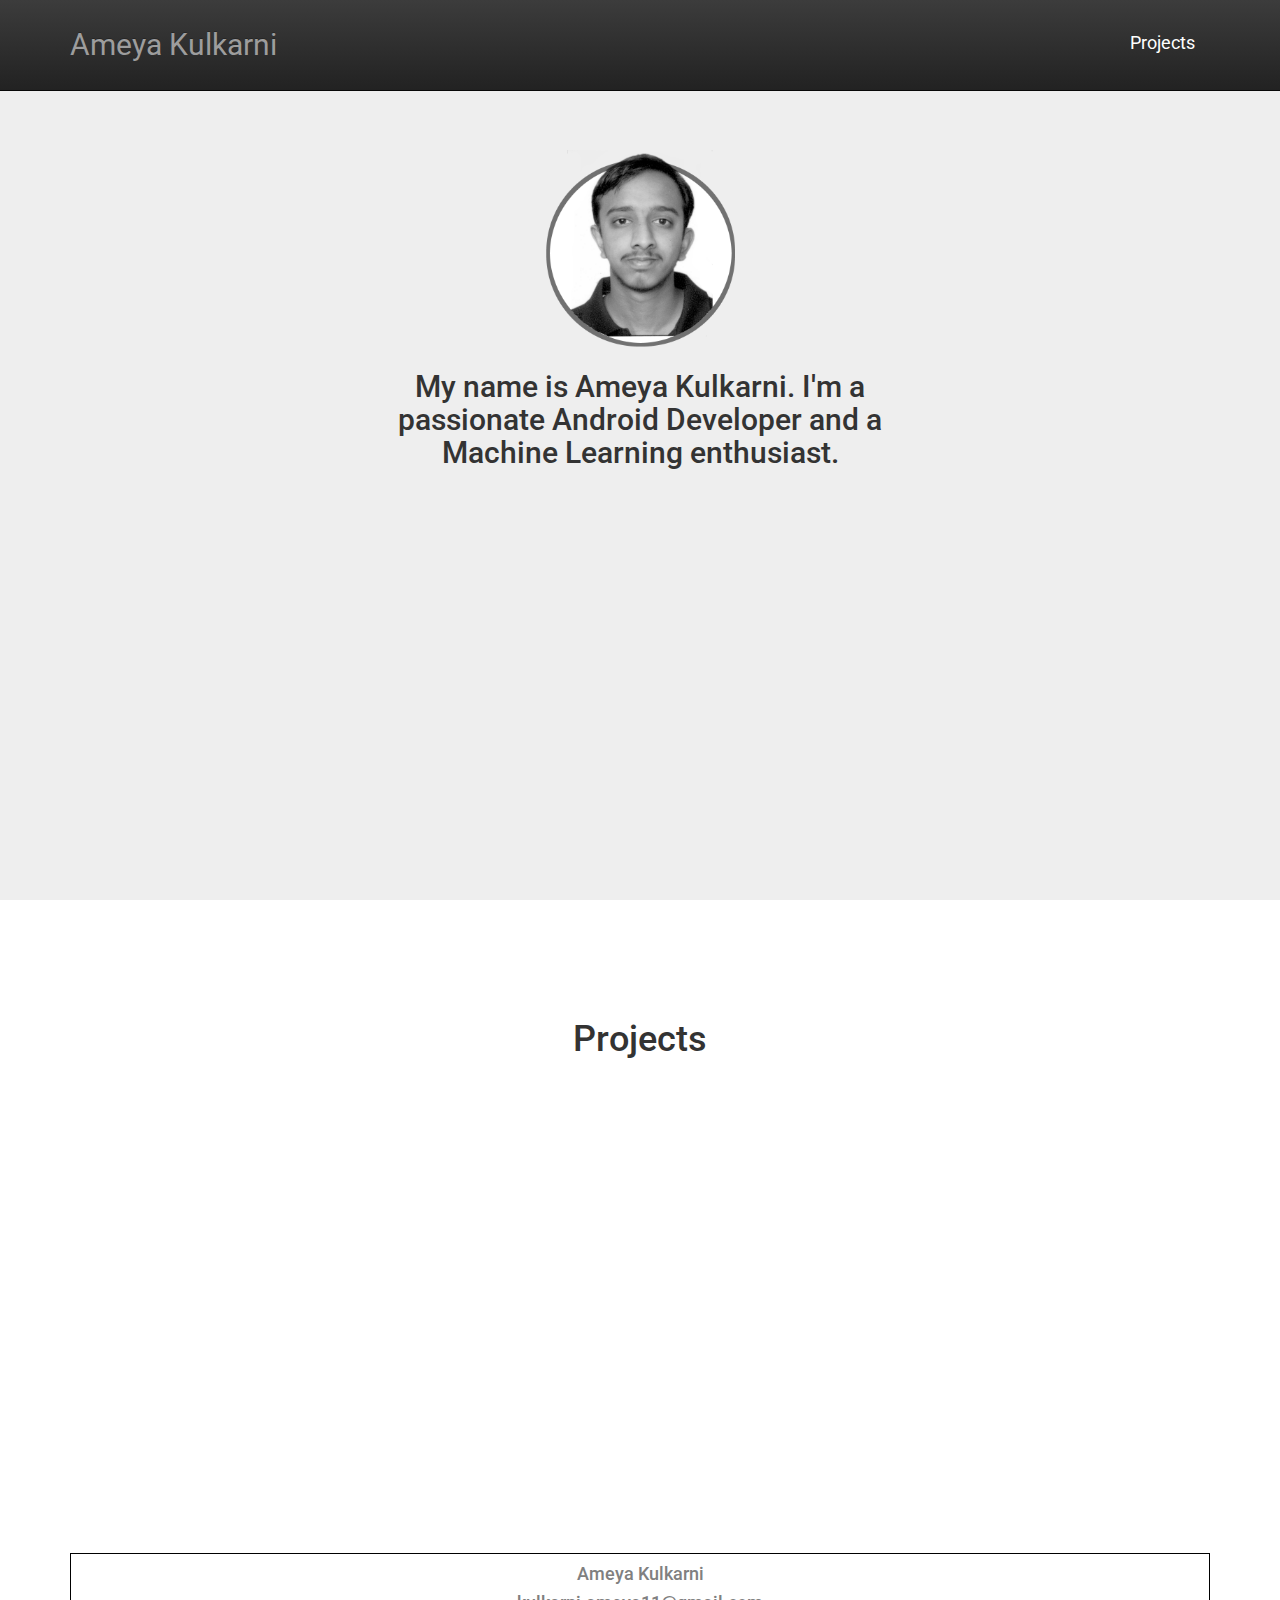
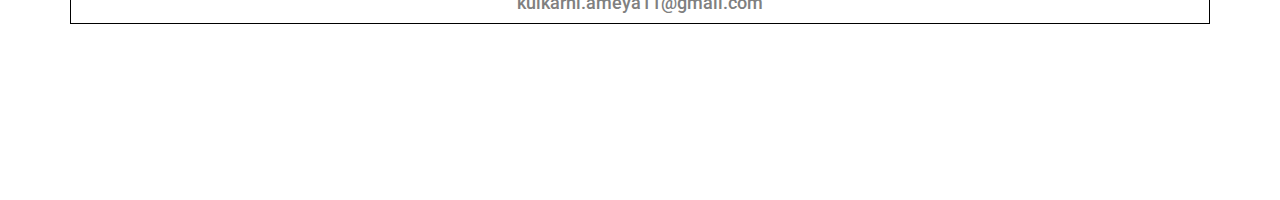
==== index.html @ f733e754 "Initial Commit1" ====
<!DOCTYPE html>
<html lang="en">
  <head>
    <meta charset="utf-8">
    <meta http-equiv="X-UA-Compatible" content="IE=edge">
    <meta name="viewport" content="width=device-width, initial-scale=1">
    <!-- The above 3 meta tags *must* come first in the head; any other head content must come *after* these tags -->
    <title>Ameya Kulkarni</title>

    <link href="css/bootstrap.min.css" rel="stylesheet">
    <link href="css/bootstrap-theme.css" rel="stylesheet" />
    <!-- Custom css file-->
    <link rel="stylesheet" type="text/css" href="index.css">

    <!--font-->
    <link href="https://fonts.googleapis.com/css?family=Roboto" rel="stylesheet">
    
    <!-- jQuery (necessary for Bootstrap's JavaScript plugins) -->
    <script src="https://ajax.googleapis.com/ajax/libs/jquery/1.12.4/jquery.min.js"></script>
    <script src="js/manimation.js"></script>
    
    
  </head>

  <body id="page-top" data-spy="scroll" data-target=".navbar-fixed-top">

    <!-- Navigation -->
    <nav class="navbar navbar-inverse navbar-fixed-top" role="navigation">
        <div class="container">
            <div class="navbar-header page-scroll">
                <button type="button" class="navbar-toggle" data-toggle="collapse" data-target=".navbar-ex1-collapse">
                    <span class="sr-only">Toggle navigation</span>
                    <span class="icon-bar"></span>
                    <span class="icon-bar"></span>
                    <span class="icon-bar"></span>
                </button>
                <a class="navbar-brand page-scroll" href="#page-top">Ameya Kulkarni</a>
            </div>

            <!-- Collect the nav links, forms, and other content for toggling -->
            <div class="collapse navbar-collapse navbar-ex1-collapse" style="float:right">
                <ul class="nav nav-pills white">
                    <!-- Hidden li included to remove active class from about link when scrolled up past about section -->
                    <li class="hidden">
                        <a class="page-scroll" href="#page-top"></a>
                    </li>
                    <li>
                        <a class="page-scroll" href="#about">Projects</a>
                    </li>
                    
                </ul>
            </div>
            <!-- /.navbar-collapse -->
        </div>
        <!-- /.container -->
    </nav>
    <!-- Intro Section -->
    <section id="intro" class="intro-section" >
        <div class="container" style="padding-bottom: 50px;">
            <div class="row">
                <div class="col-lg-6 col-lg-offset-3 col-sm-12 col-xs-12 col-md-6 col-md-offset-3">
                    <div>
                    </div>  
                    <div class="widget-wrap" >
                      <div class="textwidget"><div class="title">
                        <a title="About Me"><img src="me.png" alt="About Me" width="200" height="200">
                        </a>
                        <h2>My name is Ameya Kulkarni. I'm a passionate Android Developer and a Machine Learning enthusiast.</h2> 
                      </div>
                    </div> 
                </div>
            </div>
        </div>
    </div>
    </section>

    <!-- About Section -->
    <section id="about" class="about-section" >
        <div class="container" style="padding-bottom: 50px; clear: both;">
            <div class="row">
                <div class="col-lg-12">
                    <h1>Projects</h1>
                </div>
                <div id="mhoverleft" class="col-lg-6 col-sm-6 col-xs-12 col-md-6 mthumbnail animation-element slide-left">
                        <h2>Morayaa</h2>
                        <img src="images/morayaa_main.png" alt="Morayaa">
                        <div  id="mbox" style="position:absolute; top:0; width:100%; height:100%; background-color:rgba(255,126,14,0.7); visibility:hidden" onClick="location.href='morayaa.html'">
                            <h3 style="position:absolute;top: 30%; left: 25%; color:white;font-weight: bold;">
                             Morayaa
                            </h3>
                            <h4 style="position:absolute;top: 45%; left: 25%; color:white; font-weight: bold;font-style: italic; " align="left">
                             An effort to integrate culture and technology. <br>Android App to help people locate Ganesh Mandals alongwith essential information.
                            </h4>
                        </div>
                </div>
                <div id="mhoverright" class="col-lg-6 col-sm-6 col-xs-12 col-md-6 mthumbnail animation-element slide-right">
                    <h2>Varta</h2>
                    <img src="images/varta_main.png" alt="Varta">
                    <div id="mbox" style="position:absolute; top:0; width:100%; height:100%; background-color:rgba(28,173,228,0.7); visibility:hidden" onClick="location.href='varta.html'">
                        <h3 style="position:absolute;top: 30%; left: 25%; color:white;font-weight: bold;">
                             Varta
                            </h3>
                            <h4 style="position:absolute;top: 45%; left: 25%; color:white; font-weight: bold; font-style: italic;" align="left">
                             Stay updated with the latest news with Varta. <br>Android App to provide users with summarized news articles backed by a machine learning algorithm. 
                            </h4>
                    </div>
                </div>
                
            </div>
            <div class="row" style="padding-top:20px">
                <div class="col-lg-12">
                    <div style="border:1px solid black">
                    <h4 style="color:#808080;" > Ameya Kulkarni </h4>
                    <h4 style="color:#808080;" > kulkarni.ameya11@gmail.com </h4>
                    <div>
                </div>                
            </div>            
        </div>
    </section>

    


  
    <!-- Include all compiled plugins (below), or include individual files as needed -->
    <script src="js/bootstrap.min.js"></script>

    <!-- JavaScript for collapsing navbar -->
    <script src="js/jquery.easing.min.js"></script>
    <script src="js/scrolling-nav.js"></script>
    
  
    </body>
</html>
---- index.css ----
#container {
  background: rgba(255,255,255,1);
  width: 100%;
  padding-bottom: 50px;
  margin-left: auto;
  margin-right: auto;
  overflow: hidden;

}

body {
    width: 100%;
    height: 100%;
    font-family: 'Roboto', sans-serif;
}

html {
    width: 100%;
    height: 100%;
}

@media(min-width:767px) {
    .navbar {
        padding: 20px 0;
        -webkit-transition: background .5s ease-in-out,padding .5s ease-in-out;
        -moz-transition: background .5s ease-in-out,padding .5s ease-in-out;
        transition: background .5s ease-in-out,padding .5s ease-in-out;
    }

    .top-nav-collapse {
        padding: 10px;
    }
}

.intro-section {
    height: 100%;
    padding-top: 150px;
    text-align: center;
    background: #eee;

}

.about-section {
    height: 100%;
    padding-top: 100px;
    text-align: center;
    background: #fff;

}

.services-section {
    height: 100%;
    padding-top: 150px;
    text-align: center;
    background: #fff;
}

.contact-section {
    height: 20%;
    padding-top: 150px;
    text-align: center;
    background: #eee;
}

/* Color of Background in nav-pills */
.white .active a,
.white .active a:hover {
    background-color: white;
}

/* Color of navbar text*/
.nav-pills > li.active > a, .nav-pills > li.active > a:focus, .nav-pills > li.active > a:hover, .nav-pills > li > a:hover {
        color: black;
        background-color: white;
    }
.nav-pills > li > a {
    color: white;
    font-size: 18px !important;
  
}  

/* Custom nabar-brand */
.navbar-brand
{
  font-family: 'Roboto', sans-serif;
  font-size: 30px !important;
  margin: 0px;
}  


/* Media styles for mthumbnail image */

    /* normal */
.mthumbnail > img{
 
    height:300px;
    padding-bottom: 20px;
}

    /* sm */
@media (min-width: 768px){
    .mthumbnail > img{ 
    height:300px;
    }

}

    /* md */
@media (min-width: 992px){
    .mthumbnail > img{ 
    height:400px;
    }

}
    /* lg */
@media (min-width: 1200px){
    .mthumbnail > img{ 
    height:400px;
    }

}

/* Media styles for mbigthumbnail image */

    /* normal */
.mbigthumbnail > img{
 
    height:400px;
    padding-bottom: 20px;
}

    /* sm */
@media (min-width: 768px){
    .mbigthumbnail > img{ 
    height:400px;
    }
    .carousel-inner > .item > img {
    margin: 0 auto;
    height:400px;
    
}


}

    /* md */
@media (min-width: 992px){
    .mbigthumbnail > img{ 
    height:500px;
    }
    .carousel-inner > .item > img {
    margin: 0 auto;
    height:500px;
    
}


}
    /* lg */
@media (min-width: 1200px){
    .mbigthumbnail > img{ 
    height:500px;
    }
    .carousel-inner > .item > img {
    margin: 0 auto;
    height:500px;  
    }


} 

/*animation element*/

.animation-element {
  opacity: 0;
  position: relative;
}

/*animation element sliding left*/

.animation-element.slide-left {
  opacity: 0;
  -moz-transition: all 500ms linear;
  -webkit-transition: all 500ms linear;
  -o-transition: all 500ms linear;
  transition: all 500ms linear;
  -moz-transform: translate3d(-50px, 0px, 0px);
  -webkit-transform: translate3d(-50px, 0px, 0px);
  -o-transform: translate(-50px, 0px);
  -ms-transform: translate(-50px, 0px);
  transform: translate3d(-50px, 0px, 0px);
}

.animation-element.slide-left.in-view {
  opacity: 1;
  -moz-transform: translate3d(0px, 0px, 0px);
  -webkit-transform: translate3d(0px, 0px, 0px);
  -o-transform: translate(0px, 0px);
  -ms-transform: translate(0px, 0px);
  transform: translate3d(0px, 0px, 0px);
}
/*animation element sliding left*/

.animation-element.slide-right {
  opacity: 0;
  -moz-transition: all 500ms linear;
  -webkit-transition: all 500ms linear;
  -o-transition: all 500ms linear;
  transition: all 500ms linear;
  -moz-transform: translate3d(50px, 0px, 0px);
  -webkit-transform: translate3d(50px, 0px, 0px);
  -o-transform: translate(50px, 0px);
  -ms-transform: translate(50px, 0px);
  transform: translate3d(50px, 0px, 0px);
}

.animation-element.slide-right.in-view {
  opacity: 1;
  -moz-transform: translate3d(0px, 0px, 0px);
  -webkit-transform: translate3d(0px, 0px, 0px);
  -o-transform: translate(0px, 0px);
  -ms-transform: translate(0px, 0px);
  transform: translate3d(0px, 0px, 0px);
}

/* for carousal */
.carousel-inner > .item > img {
    margin: 0 auto;
    height:500px;
    
}


.carousel-control.left, .carousel-control.right {
   background-image:none !important;
   filter:none !important;
   color:white;

}
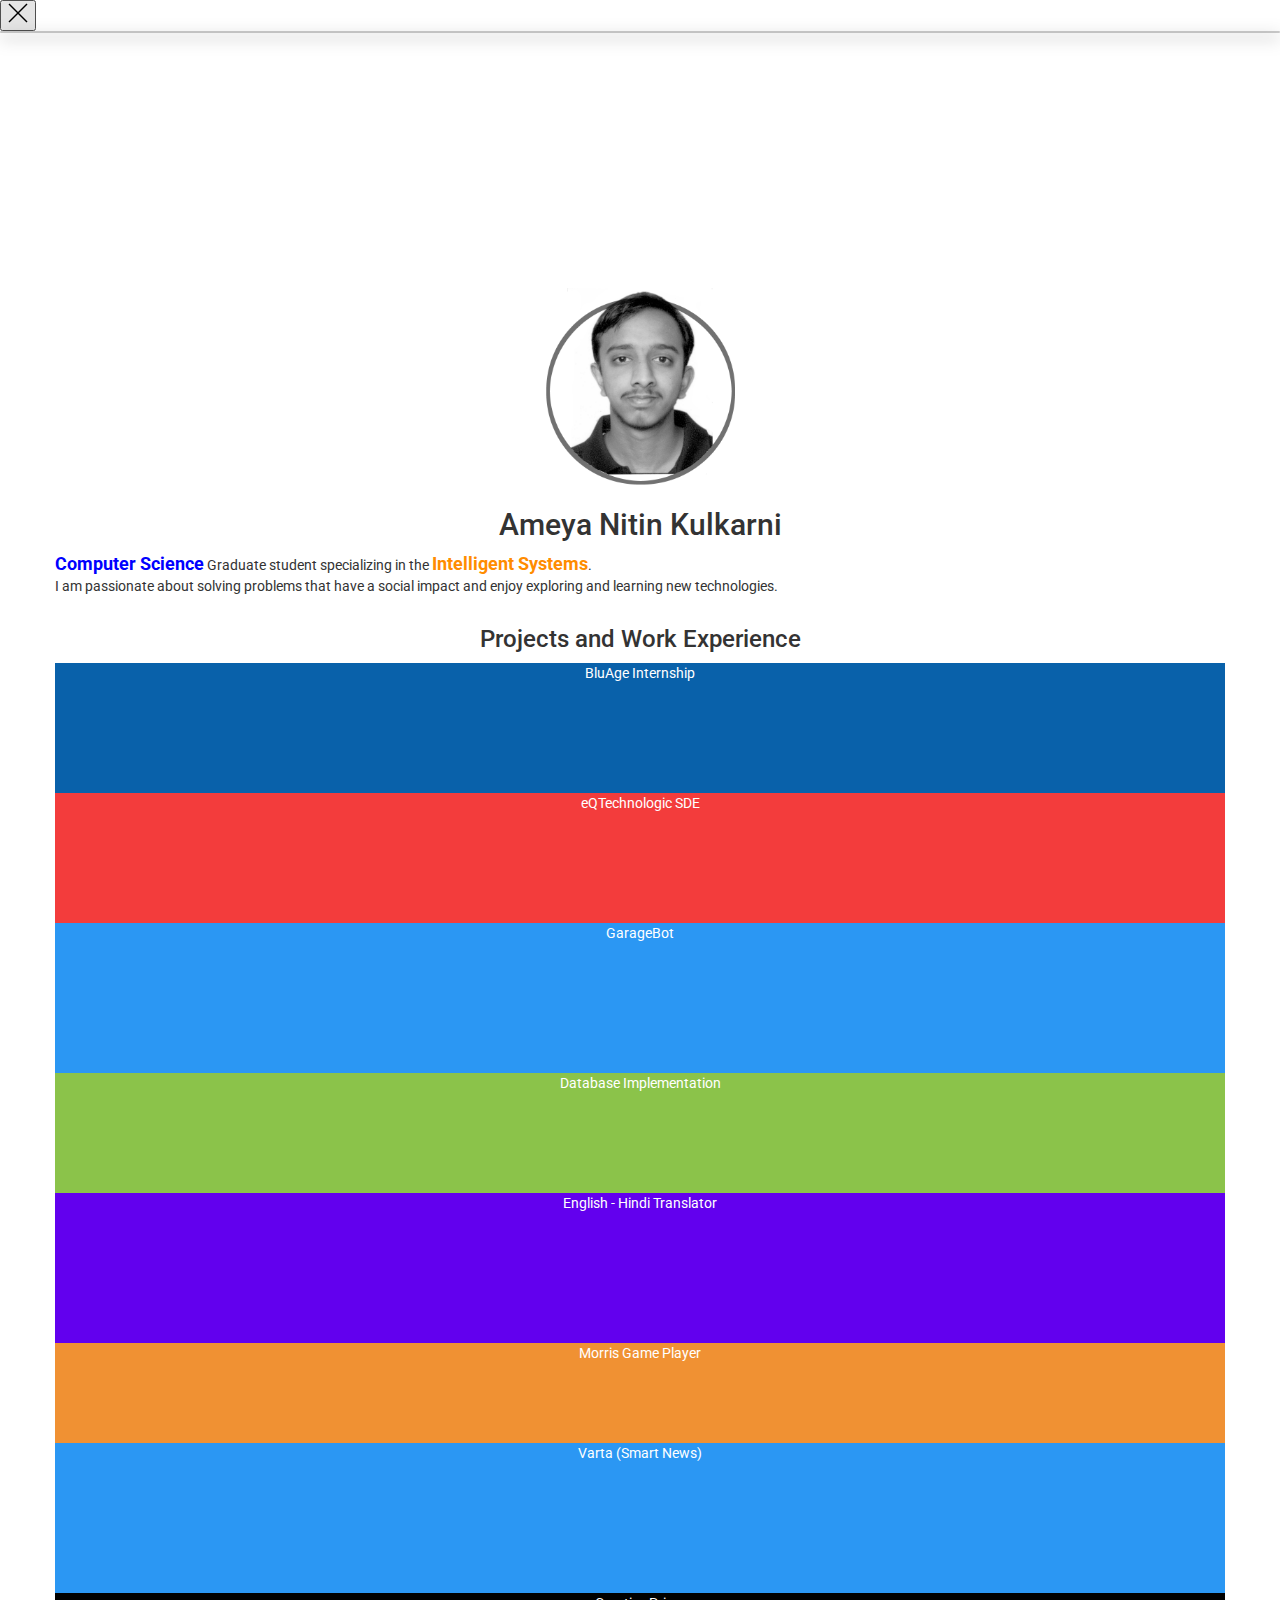
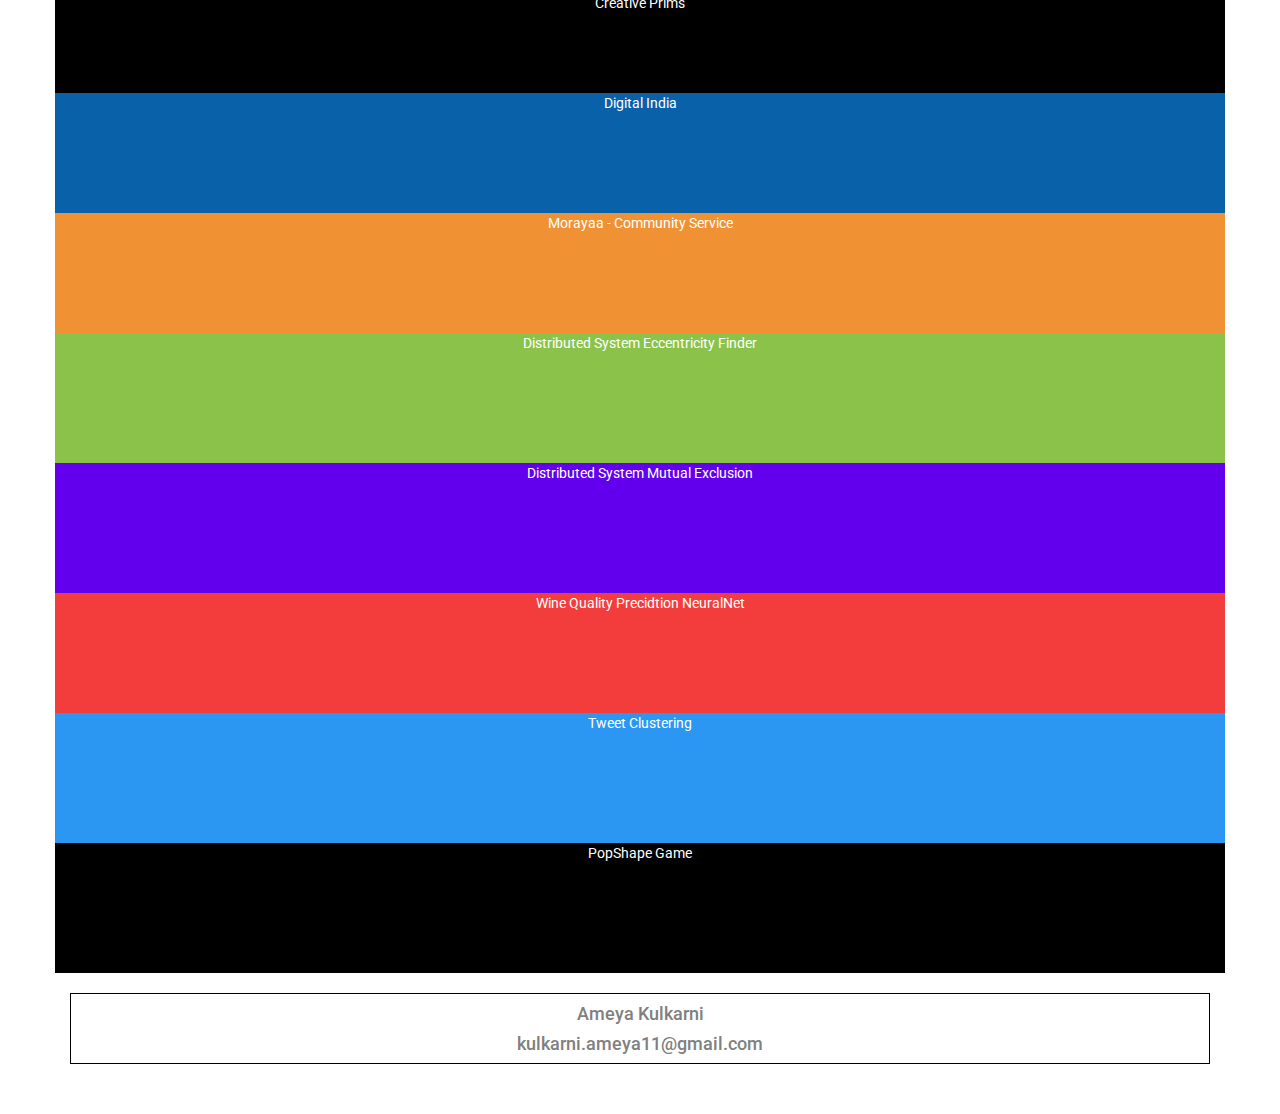
==== commit 8588aed4: "updated layout" ====
--- a/index.html
+++ b/index.html
@@ -1,6 +1,7 @@
 <!DOCTYPE html>
 <html lang="en">
-  <head>
+
+<head>
     <meta charset="utf-8">
     <meta http-equiv="X-UA-Compatible" content="IE=edge">
     <meta name="viewport" content="width=device-width, initial-scale=1">
@@ -11,21 +12,64 @@
     <link href="css/bootstrap-theme.css" rel="stylesheet" />
     <!-- Custom css file-->
     <link rel="stylesheet" type="text/css" href="index.css">
+    <link rel="stylesheet" href="https://use.fontawesome.com/releases/v5.2.0/css/all.css" integrity="sha384-hWVjflwFxL6sNzntih27bfxkr27PmbbK/iSvJ+a4+0owXq79v+lsFkW54bOGbiDQ"
+        crossorigin="anonymous">
 
     <!--font-->
     <link href="https://fonts.googleapis.com/css?family=Roboto" rel="stylesheet">
-    
-    <!-- jQuery (necessary for Bootstrap's JavaScript plugins) -->
-    <script src="https://ajax.googleapis.com/ajax/libs/jquery/1.12.4/jquery.min.js"></script>
-    <script src="js/manimation.js"></script>
-    
-    
-  </head>
-
-  <body id="page-top" data-spy="scroll" data-target=".navbar-fixed-top">
-
+
+    <!-- UIkit CSS -->
+    <link rel="stylesheet" href="https://cdn.jsdelivr.net/npm/uikit@3.6.18/dist/css/uikit.min.css" />
+
+    <!-- UIkit JS -->
+    <script src="https://cdn.jsdelivr.net/npm/uikit@3.6.18/dist/js/uikit.min.js"></script>
+    <script src="https://cdn.jsdelivr.net/npm/uikit@3.6.18/dist/js/uikit-icons.min.js"></script>
+
+    <link rel="stylesheet" href="css/main.css">
+
+</head>
+
+<body id="page-top" data-spy="scroll" data-target=".navbar-fixed-top">
+    <div id="modal-full" class="uk-modal-full uk-modal" uk-modal="">
+        <div class="uk-modal-dialog">
+            <button class="uk-modal-close-full uk-close-large uk-icon uk-close" type="button" uk-close=""><svg width="20"
+                    height="20" viewBox="0 0 20 20" xmlns="http://www.w3.org/2000/svg" data-svg="close-large">
+                    <line fill="none" stroke="#000" stroke-width="1.4" x1="1" y1="1" x2="19" y2="19"></line>
+                    <line fill="none" stroke="#000" stroke-width="1.4" x1="19" y1="1" x2="1" y2="19"></line>
+                </svg></button>
+            <div class="uk-grid-collapse uk-child-width-1-2@s uk-flex-middle uk-grid uk-grid-stack" uk-grid="">
+                <div class="uk-background-cover modal-color" uk-height-viewport="">
+                    <div class="uk-padding-large modal-content">
+
+                    </div>
+                </div>
+                <div class="uk-padding-large">
+                    <span>
+                        <img uk-img="" alt="image-logo" width="100px" class="modal-logo" src="#" uk-scrollspy="cls: uk-animation-slide-bottom-small; repeat: true; delay: 100"
+                            style="visibility: hidden;">
+                    </span>
+                    <h1 class="modal-head" uk-scrollspy="cls: uk-animation-slide-bottom-small; repeat: true; delay: 200"
+                        style="visibility: hidden;"></h1>
+                    <h5 uk-scrollspy="cls: uk-animation-slide-bottom-small; repeat: true; delay: 300" style="visibility: hidden;">
+                        <span class="uk-icon uk-icon-image" style="background-image: url(img/date.jpg);"></span>
+                        <span class="modal-duration"></span>
+                    </h5>
+                    <h5 class="modal-link-parent" uk-scrollspy="cls: uk-animation-slide-bottom-small; repeat: true; delay: 350"
+                        style="visibility: hidden;">
+                        <span class="uk-margin-small-right uk-icon" uk-icon="link"><svg width="20" height="20" viewBox="0 0 20 20"
+                                xmlns="http://www.w3.org/2000/svg" data-svg="link">
+                                <path fill="none" stroke="#000" stroke-width="1.1" d="M10.625,12.375 L7.525,15.475 C6.825,16.175 5.925,16.175 5.225,15.475 L4.525,14.775 C3.825,14.074 3.825,13.175 4.525,12.475 L7.625,9.375"></path>
+                                <path fill="none" stroke="#000" stroke-width="1.1" d="M9.325,7.375 L12.425,4.275 C13.125,3.575 14.025,3.575 14.724,4.275 L15.425,4.975 C16.125,5.675 16.125,6.575 15.425,7.275 L12.325,10.375"></path>
+                                <path fill="none" stroke="#000" stroke-width="1.1" d="M7.925,11.875 L11.925,7.975"></path>
+                            </svg></span>
+                        <a href="#" class="modal-link"></a>
+                    </h5>
+                </div>
+            </div>
+        </div>
+    </div>
     <!-- Navigation -->
-    <nav class="navbar navbar-inverse navbar-fixed-top" role="navigation">
+    <!-- <nav class="navbar navbar-inverse navbar-fixed-top bg-primary" role="navigation">
         <div class="container">
             <div class="navbar-header page-scroll">
                 <button type="button" class="navbar-toggle" data-toggle="collapse" data-target=".navbar-ex1-collapse">
@@ -34,102 +78,197 @@
                     <span class="icon-bar"></span>
                     <span class="icon-bar"></span>
                 </button>
-                <a class="navbar-brand page-scroll" href="#page-top">Ameya Kulkarni</a>
-            </div>
-
-            <!-- Collect the nav links, forms, and other content for toggling -->
+                
+            </div>
+
             <div class="collapse navbar-collapse navbar-ex1-collapse" style="float:right">
                 <ul class="nav nav-pills white">
-                    <!-- Hidden li included to remove active class from about link when scrolled up past about section -->
                     <li class="hidden">
                         <a class="page-scroll" href="#page-top"></a>
                     </li>
                     <li>
-                        <a class="page-scroll" href="#about">Projects</a>
+                        <a class="page-scroll" href="#proj">Projects</a>
                     </li>
-                    
+
                 </ul>
             </div>
-            <!-- /.navbar-collapse -->
+            
         </div>
-        <!-- /.container -->
-    </nav>
+        
+    </nav> -->
     <!-- Intro Section -->
-    <section id="intro" class="intro-section" >
-        <div class="container" style="padding-bottom: 50px;">
-            <div class="row">
-                <div class="col-lg-6 col-lg-offset-3 col-sm-12 col-xs-12 col-md-6 col-md-offset-3">
-                    <div>
-                    </div>  
-                    <div class="widget-wrap" >
-                      <div class="textwidget"><div class="title">
-                        <a title="About Me"><img src="me.png" alt="About Me" width="200" height="200">
-                        </a>
-                        <h2>My name is Ameya Kulkarni. I'm a passionate Android Developer and a Machine Learning enthusiast.</h2> 
-                      </div>
-                    </div> 
-                </div>
-            </div>
-        </div>
-    </div>
+    <section id="proj" class="about-section">
+        <div class="container" style="padding-bottom: 50px; margin-bottom: 50px;">
+            <div class="row">
+                <div class="uk-card uk-card-hover uk-grid-collapse uk-child-width-1-2 uk-margin" uk-grid style="margin-top: 50px;">
+                    <div class="uk-card-media-left uk-cover-container">
+                        <img src="me.png" width="200" height="200" alt="" uk-img style="margin-top: 30px;">
+                        <!-- <canvas width="600" height="400"></canvas> -->
+                    </div>
+                    <div class="uk-card-body">
+                        <h2 class="uk-card-title">Ameya Nitin Kulkarni</h2>
+                        <p style="text-align: left;"><b style="color: blue; font-size: large;">Computer Science</b>
+                            Graduate student specializing in the <b style="color: darkorange; font-size: large;">Intelligent
+                                Systems</b>. <br>I am passionate about solving problems that have a social impact
+                            and enjoy exploring and learning new technologies.</p>
+                        <div style="width: 100%; text-align: left;">
+                            <a href="https://github.com/ameyak11" class="uk-icon-link uk-margin-small-right" uk-icon="icon: github; ratio:1.5"></a>
+                            <a href="https://www.linkedin.com/in/ameya-kulkarni-5b12bb131/" class="uk-icon-link uk-margin-small-right"
+                                uk-icon="icon: linkedin; ratio:1.5"></a>
+
+                        </div>
+                    </div>
+                </div>
+            </div>
+            <div class="row">
+                <h3 class="uk-heading-divider">Projects and Work Experience</h3>
+            </div>
+            <div class="row">
+                <div class="uk-child-width-1-2@s uk-child-width-1-3@m" uk-grid="masonry: true">
+                    <div>
+                        <div class="uk-card darkblue uk-card-hover uk-card-default uk-flex uk-flex-center uk-flex-middle item"
+                            style="height: 130px" data-id="0" data-color="blue">BluAge Internship
+                        </div>
+                    </div>
+                    <div>
+                        <div class="uk-card red uk-card-hover uk-card-default uk-flex uk-flex-center uk-flex-middle"
+                            style="height: 130px">eQTechnologic SDE
+                        </div>
+                    </div>
+                    <div>
+                        <div class="uk-card blue uk-card-hover uk-card-default uk-flex uk-flex-center uk-flex-middle"
+                            style="height: 150px">GarageBot</div>
+                    </div>
+                    <div>
+                        <div class="uk-card green uk-card-hover uk-card-default uk-flex uk-flex-center uk-flex-middle"
+                            style="height: 120px">Database Implementation</div>
+                    </div>
+                    <div>
+                        <div class="uk-card purple uk-card-hover uk-card-default uk-flex uk-flex-center uk-flex-middle"
+                            style="height: 150px">English - Hindi Translator</div>
+                    </div>
+                    <div>
+                        <div class="uk-card orange uk-card-hover uk-card-default uk-flex uk-flex-center uk-flex-middle"
+                            style="height: 100px">Morris Game Player
+                        </div>
+                    </div>
+                    <div>
+                        <div class="uk-card blue uk-card-hover uk-card-default uk-flex uk-flex-center uk-flex-middle"
+                            style="height: 150px">Varta (Smart News)</div>
+                    </div>
+                    <div>
+                        <div class="uk-card blackglass uk-card-hover uk-card-default uk-flex uk-flex-center uk-flex-middle"
+                            style="height: 100px">Creative Prims
+                        </div>
+                    </div>
+                    <div>
+                        <div class="uk-card darkblue uk-card-hover uk-card-default uk-flex uk-flex-center uk-flex-middle"
+                            style="height: 120px">Digital India</div>
+                    </div>
+                    <div>
+                        <div class="uk-card orange uk-card-hover item uk-card-default uk-flex uk-flex-center uk-flex-middle"
+                            style="height: 120px">Morayaa - Community Service</div>
+                    </div>
+                    <div>
+                        <div class="uk-card green uk-card-hover uk-card-default uk-flex uk-flex-center uk-flex-middle"
+                            style="height: 130px">Distributed System Eccentricity Finder</div>
+                    </div>
+                    <div>
+                        <div class="uk-card purple uk-card-hover uk-card-default uk-flex uk-flex-center uk-flex-middle"
+                            style="height: 130px">Distributed System Mutual Exclusion</div>
+                    </div>
+                    <div>
+                        <div class="uk-card red uk-card-hover uk-card-default uk-flex uk-flex-center uk-flex-middle"
+                            style="height: 120px">Wine Quality Precidtion NeuralNet</div>
+                    </div>
+                    <div>
+                        <div class="uk-card blue uk-card-hover uk-card-default uk-flex uk-flex-center uk-flex-middle"
+                            style="height: 130px">Tweet Clustering</div>
+                    </div>
+                    <div>
+                        <div class="uk-card blackglass uk-card-hover uk-card-default uk-flex uk-flex-center uk-flex-middle"
+                            style="height: 130px">PopShape Game
+                        </div>
+                    </div>
+
+                </div>
+            </div>
+            <div class="row" style="padding-top:20px">
+                <div class="col-lg-12">
+                    <div style="border:1px solid black">
+                        <h4 style="color:#808080;margin-top: 10px;"> Ameya Kulkarni </h4>
+                        <h4 style="color:#808080; margin-top: 0px;"> kulkarni.ameya11@gmail.com </h4>
+                    </div>
+                </div>
+            </div>
     </section>
 
     <!-- About Section -->
-    <section id="about" class="about-section" >
+    <!-- <section id="about" class="about-section">
         <div class="container" style="padding-bottom: 50px; clear: both;">
             <div class="row">
                 <div class="col-lg-12">
                     <h1>Projects</h1>
                 </div>
                 <div id="mhoverleft" class="col-lg-6 col-sm-6 col-xs-12 col-md-6 mthumbnail animation-element slide-left">
-                        <h2>Morayaa</h2>
-                        <img src="images/morayaa_main.png" alt="Morayaa">
-                        <div  id="mbox" style="position:absolute; top:0; width:100%; height:100%; background-color:rgba(255,126,14,0.7); visibility:hidden" onClick="location.href='morayaa.html'">
-                            <h3 style="position:absolute;top: 30%; left: 25%; color:white;font-weight: bold;">
-                             Morayaa
-                            </h3>
-                            <h4 style="position:absolute;top: 45%; left: 25%; color:white; font-weight: bold;font-style: italic; " align="left">
-                             An effort to integrate culture and technology. <br>Android App to help people locate Ganesh Mandals alongwith essential information.
-                            </h4>
-                        </div>
+                    <h2>Morayaa</h2>
+                    <img src="images/morayaa_main.png" alt="Morayaa">
+                    <div id="mbox" style="position:absolute; top:0; width:100%; height:100%; background-color:rgba(255,126,14,0.7); visibility:hidden"
+                        onClick="location.href='morayaa.html'">
+                        <h3 style="position:absolute;top: 30%; left: 25%; color:white;font-weight: bold;">
+                            Morayaa
+                        </h3>
+                        <h4 style="position:absolute;top: 45%; left: 25%; color:white; font-weight: bold;font-style: italic; "
+                            align="left">
+                            An effort to integrate culture and technology. <br>Android App to help people locate Ganesh
+                            Mandals alongwith essential information.
+                        </h4>
+                    </div>
                 </div>
                 <div id="mhoverright" class="col-lg-6 col-sm-6 col-xs-12 col-md-6 mthumbnail animation-element slide-right">
                     <h2>Varta</h2>
                     <img src="images/varta_main.png" alt="Varta">
-                    <div id="mbox" style="position:absolute; top:0; width:100%; height:100%; background-color:rgba(28,173,228,0.7); visibility:hidden" onClick="location.href='varta.html'">
+                    <div id="mbox" style="position:absolute; top:0; width:100%; height:100%; background-color:rgba(28,173,228,0.7); visibility:hidden"
+                        onClick="location.href='varta.html'">
                         <h3 style="position:absolute;top: 30%; left: 25%; color:white;font-weight: bold;">
-                             Varta
-                            </h3>
-                            <h4 style="position:absolute;top: 45%; left: 25%; color:white; font-weight: bold; font-style: italic;" align="left">
-                             Stay updated with the latest news with Varta. <br>Android App to provide users with summarized news articles backed by a machine learning algorithm. 
-                            </h4>
-                    </div>
-                </div>
-                
-            </div>
-            <div class="row" style="padding-top:20px">
+                            Varta
+                        </h3>
+                        <h4 style="position:absolute;top: 45%; left: 25%; color:white; font-weight: bold; font-style: italic;"
+                            align="left">
+                            Stay updated with the latest news with Varta. <br>Android App to provide users with
+                            summarized news articles backed by a machine learning algorithm.
+                        </h4>
+                    </div>
+                </div>
+
+            </div> -->
+    <!-- <div class="row" style="padding-top:20px">
                 <div class="col-lg-12">
                     <div style="border:1px solid black">
-                    <h4 style="color:#808080;" > Ameya Kulkarni </h4>
-                    <h4 style="color:#808080;" > kulkarni.ameya11@gmail.com </h4>
-                    <div>
-                </div>                
-            </div>            
-        </div>
-    </section>
-
-    
-
-
-  
+                        <h4 style="color:#808080;"> Ameya Kulkarni </h4>
+                        <h4 style="color:#808080;"> kulkarni.ameya11@gmail.com </h4>
+                        <div>
+                        </div>
+                    </div>
+                </div> -->
+    <!-- </section> -->
+
+
+
+
+
+
+    <!-- jQuery (necessary for Bootstrap's JavaScript plugins) -->
+    <script src="https://ajax.googleapis.com/ajax/libs/jquery/1.12.4/jquery.min.js"></script>
+    <script src="js/manimation.js"></script>
     <!-- Include all compiled plugins (below), or include individual files as needed -->
     <script src="js/bootstrap.min.js"></script>
 
     <!-- JavaScript for collapsing navbar -->
     <script src="js/jquery.easing.min.js"></script>
     <script src="js/scrolling-nav.js"></script>
-    
-  
-    </body>
-</html>
-
+
+
+</body>
+
+</html>--- a/css/main.css
+++ b/css/main.css
@@ -0,0 +1,58 @@
+.blue {
+  background: #2b97f3;
+  color: white;
+}
+.blue:hover {
+  background: #2b97f3 !important;
+}
+
+.orange {
+  background: #f09133;
+  color: white;
+}
+
+.orange:hover {
+  background: #f09133 !important;
+}
+.darkblue {
+  background: #0961aa;
+  color: white;
+}
+.darkblue:hover {
+  background: #0961aa !important;
+}
+
+.red {
+  background: rgb(243, 60, 60);
+  color: white;
+}
+
+.red:hover {
+  background: rgb(243, 60, 60) !important;
+}
+
+.green {
+  background: #8bc34a;
+  color: white;
+}
+.green:hover {
+  background: #8bc34a !important;
+}
+
+.blackglass {
+  background: #000000;
+  color: white;
+}
+
+.blackglass:hover {
+  background: #000000 !important;
+}
+
+.purple {
+  background: #6200ee;
+  color: white;
+}
+
+.purple:hover {
+  background: #6200ee !important;
+}
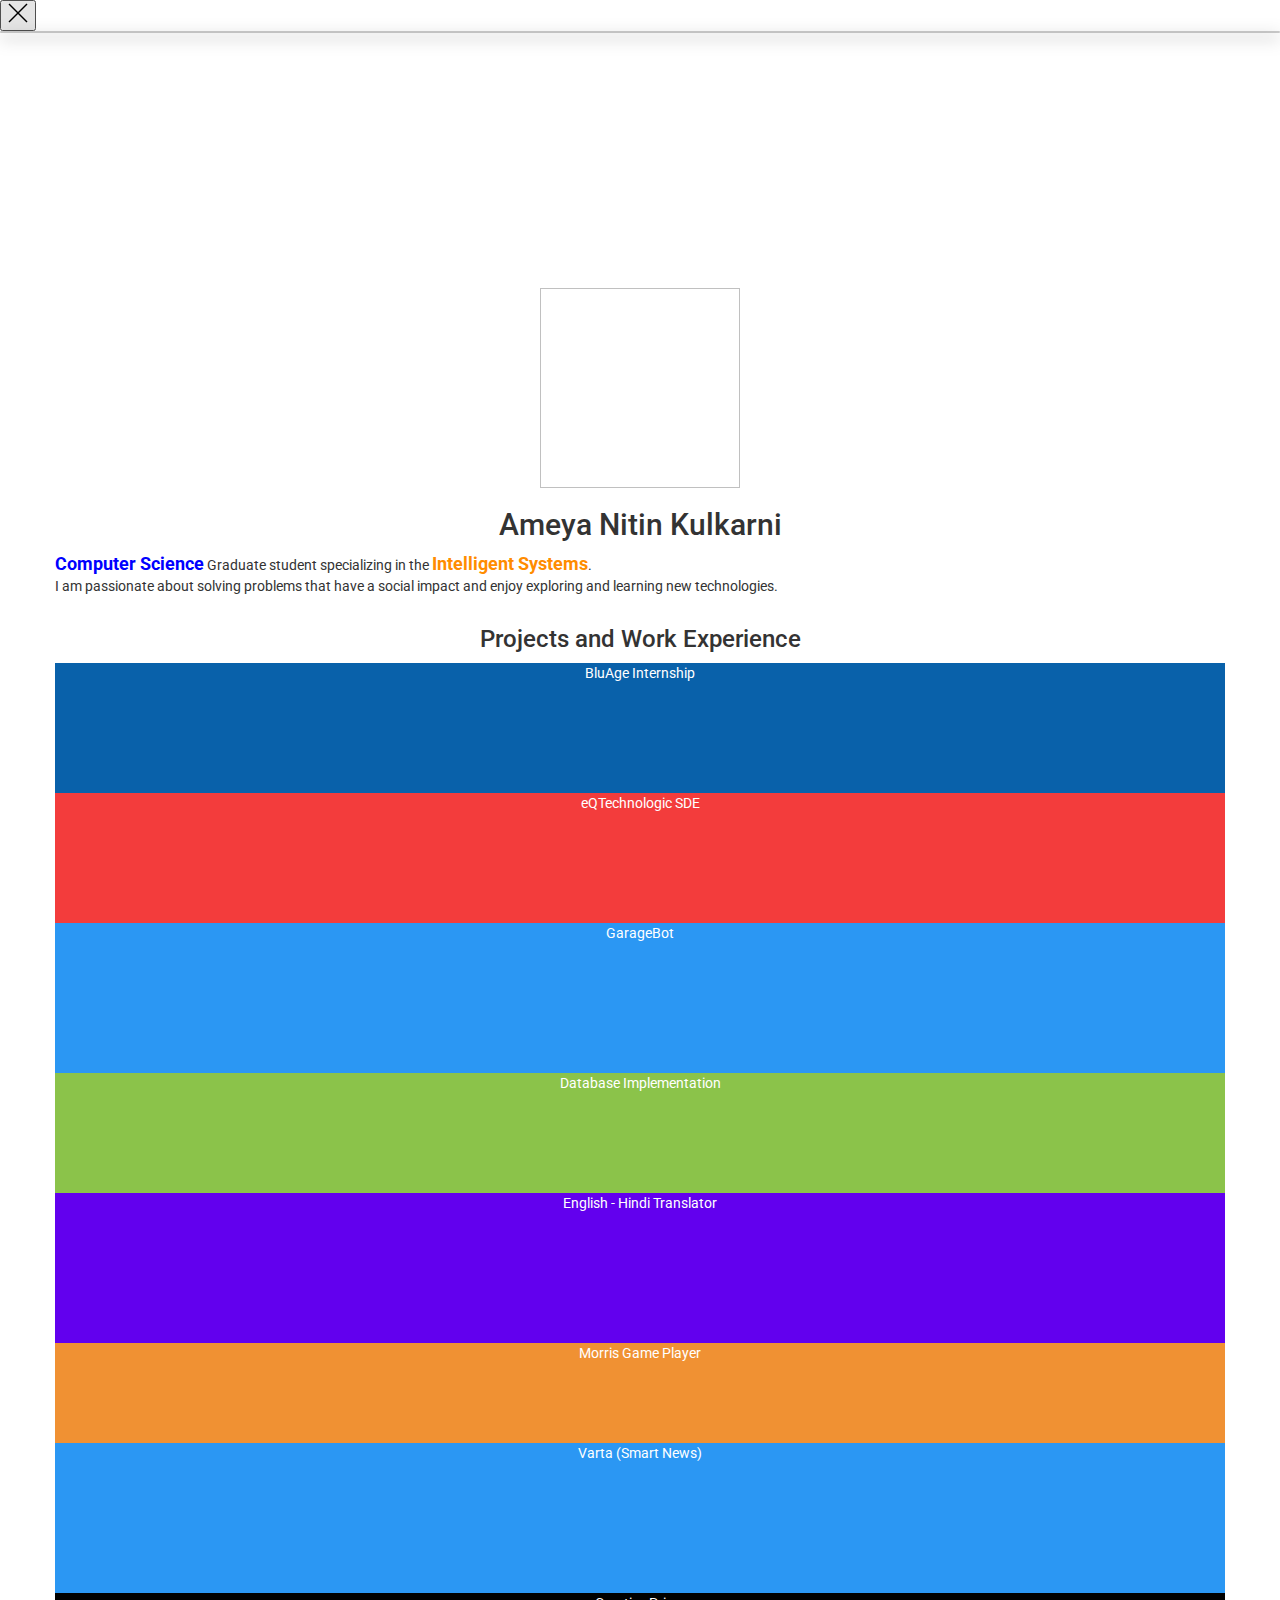
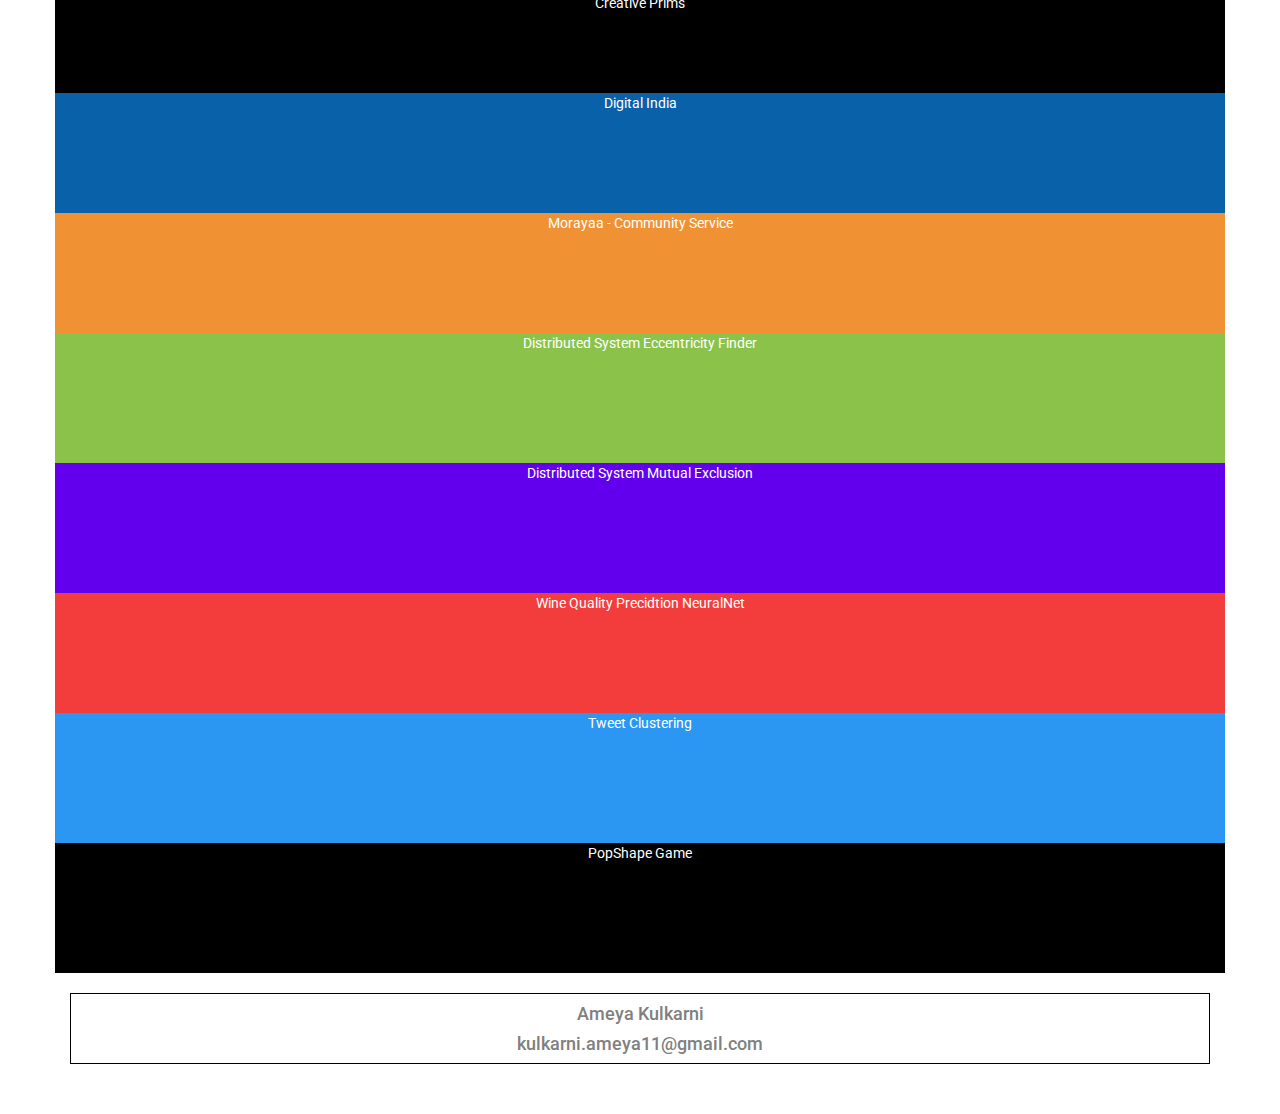
==== commit a65bbbdf: "made image visible" ====
--- a/index.html
+++ b/index.html
@@ -102,7 +102,7 @@
             <div class="row">
                 <div class="uk-card uk-card-hover uk-grid-collapse uk-child-width-1-2 uk-margin" uk-grid style="margin-top: 50px;">
                     <div class="uk-card-media-left uk-cover-container">
-                        <img src="me.png" width="200" height="200" alt="" uk-img style="margin-top: 30px;">
+                        <img data-src="images/me.png" width="200" height="200" alt="" uk-img style="margin-top: 30px;">
                         <!-- <canvas width="600" height="400"></canvas> -->
                     </div>
                     <div class="uk-card-body">
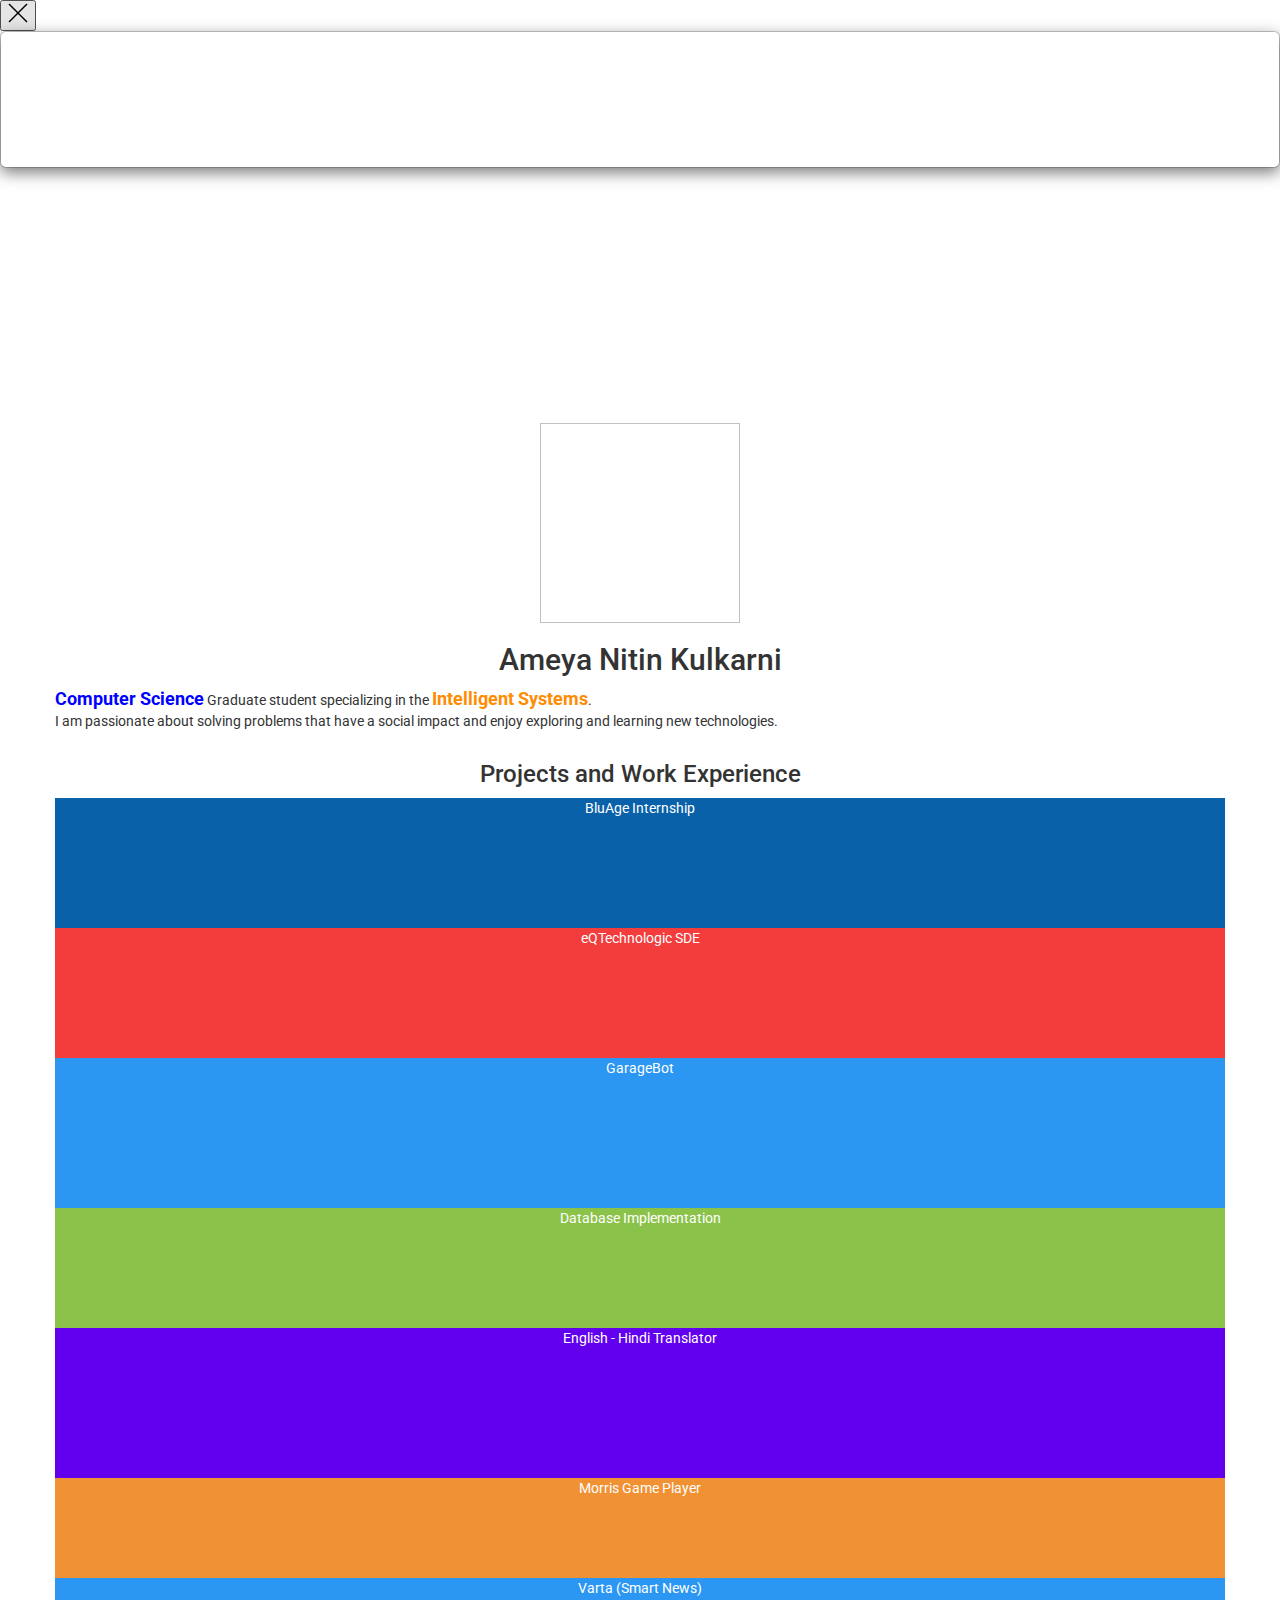
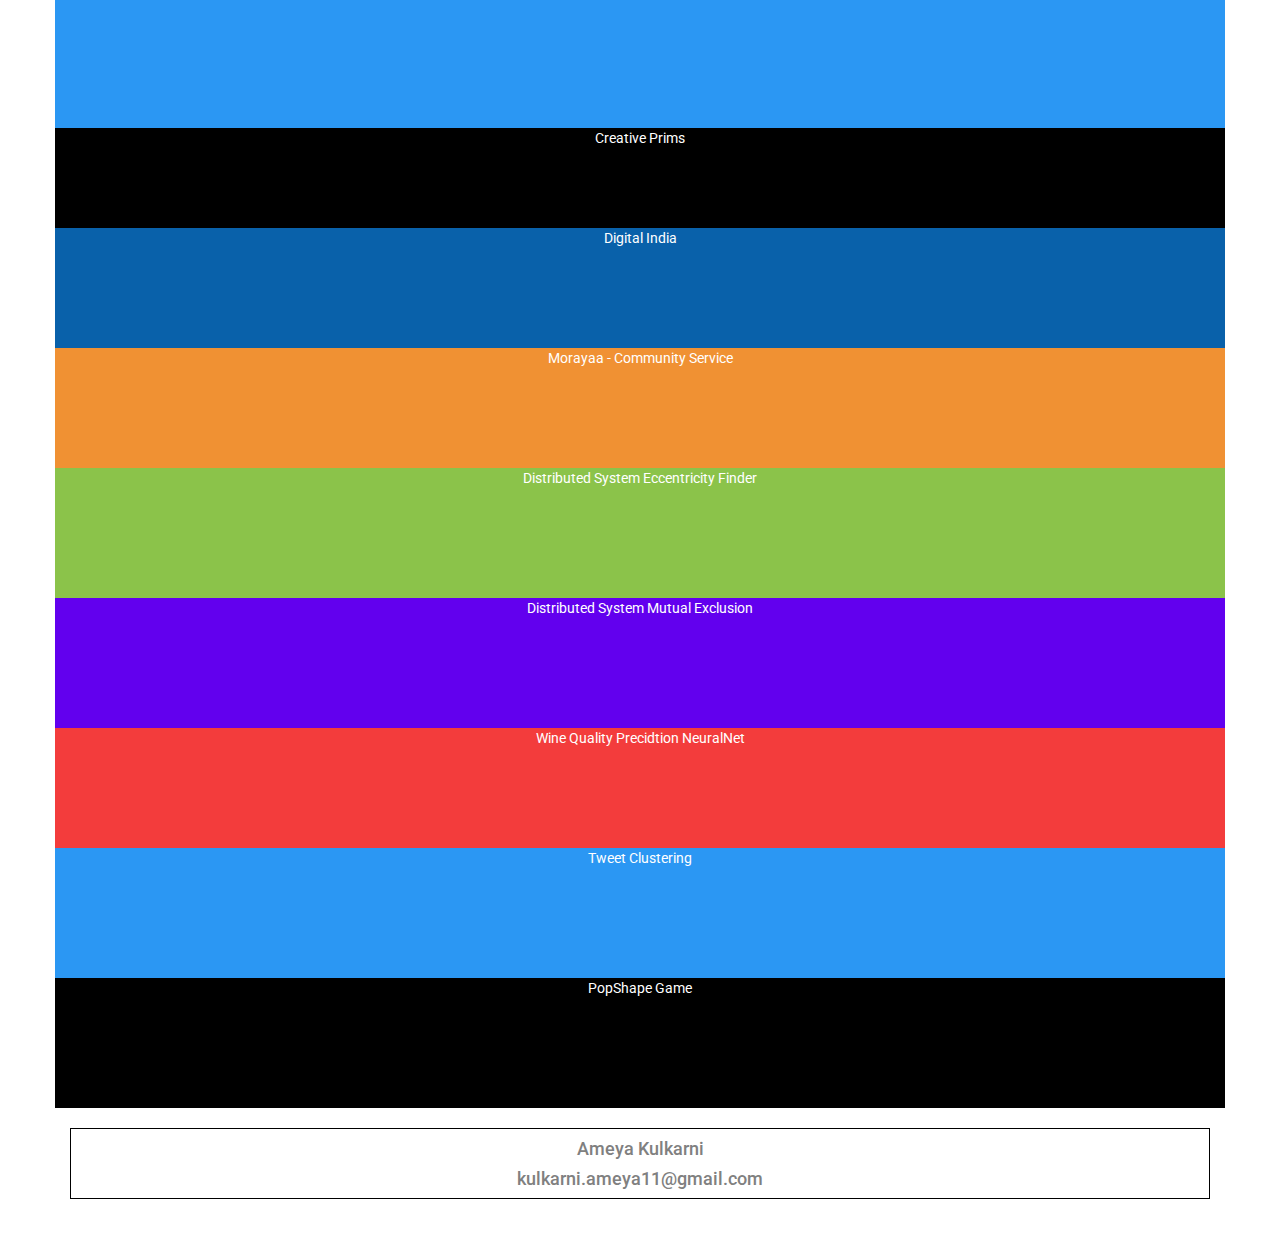
==== commit f0ec3b10: "added modal for work ex" ====
--- a/index.html
+++ b/index.html
@@ -127,12 +127,12 @@
                 <div class="uk-child-width-1-2@s uk-child-width-1-3@m" uk-grid="masonry: true">
                     <div>
                         <div class="uk-card darkblue uk-card-hover uk-card-default uk-flex uk-flex-center uk-flex-middle item"
-                            style="height: 130px" data-id="0" data-color="blue">BluAge Internship
-                        </div>
-                    </div>
-                    <div>
-                        <div class="uk-card red uk-card-hover uk-card-default uk-flex uk-flex-center uk-flex-middle"
-                            style="height: 130px">eQTechnologic SDE
+                            style="height: 130px">BluAge Internship
+                        </div>
+                    </div>
+                    <div>
+                        <div class="uk-card red uk-card-hover uk-card-default uk-flex uk-flex-center uk-flex-middle item"
+                            style="height: 130px" data-id="0" data-color="blue">eQTechnologic SDE
                         </div>
                     </div>
                     <div>
--- a/css/main.css
+++ b/css/main.css
@@ -1,5 +1,40 @@
+.modal-content{
+    font-size: 20px;
+    padding-top: 15vh;
+    color: #000000
+}
+.modal-content h1{
+    color: black;
+}
+.content-li{
+    padding: 10px;
+    /* font-size: 10px !important; */
+}
+
+#modal-full{
+    font-family: 'Lato', sans-serif;
+    font-weight: 300;
+}
+#modal-full h1{
+    font-family: 'Lato', sans-serif;
+    font-weight: 300;
+}
+.card-text{
+    font-size: 20px;
+    padding: 20px;
+    font-family: 'Lato', sans-serif;
+    font-weight: 300;
+}
+
+.overlay{
+    position: absolute;
+    height: 100vh;
+    display: none;
+}
+
 .blue {
   background: #2b97f3;
+  background-color: #2b97f3;
   color: white;
 }
 .blue:hover {
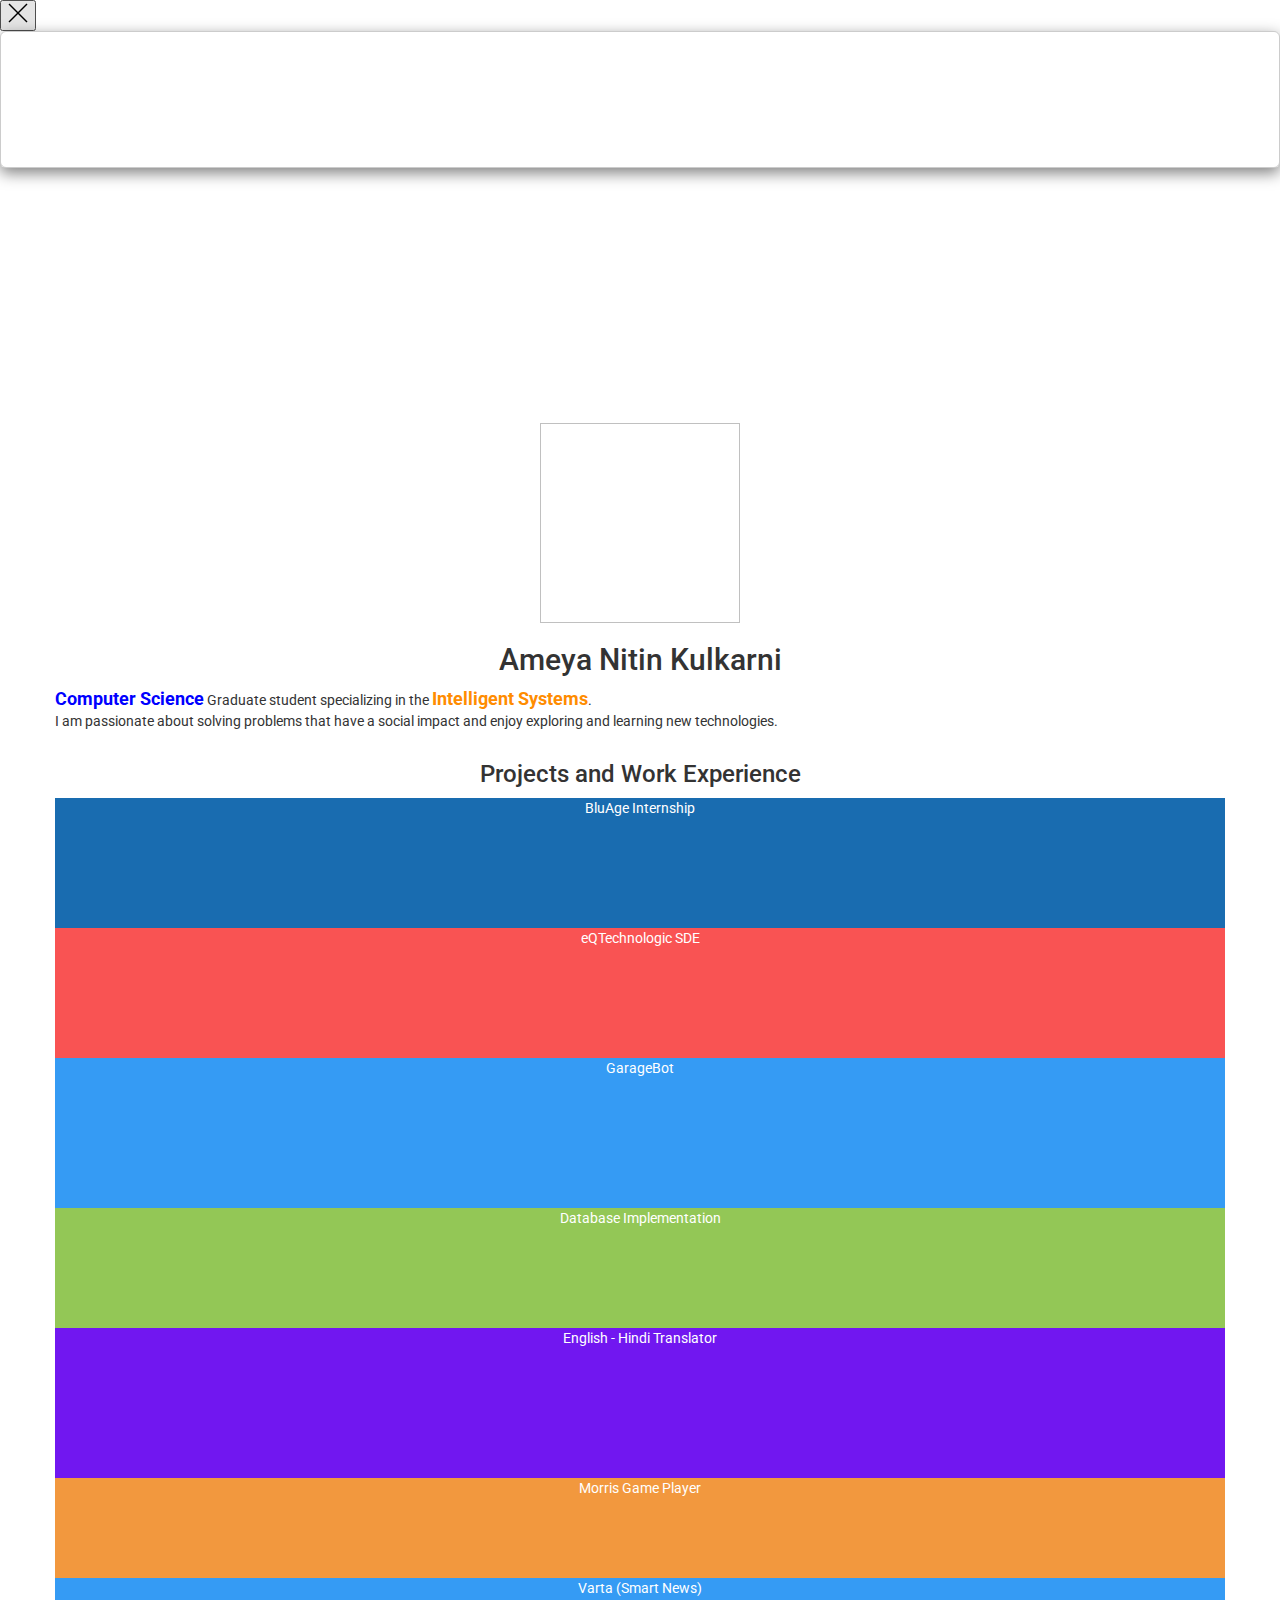
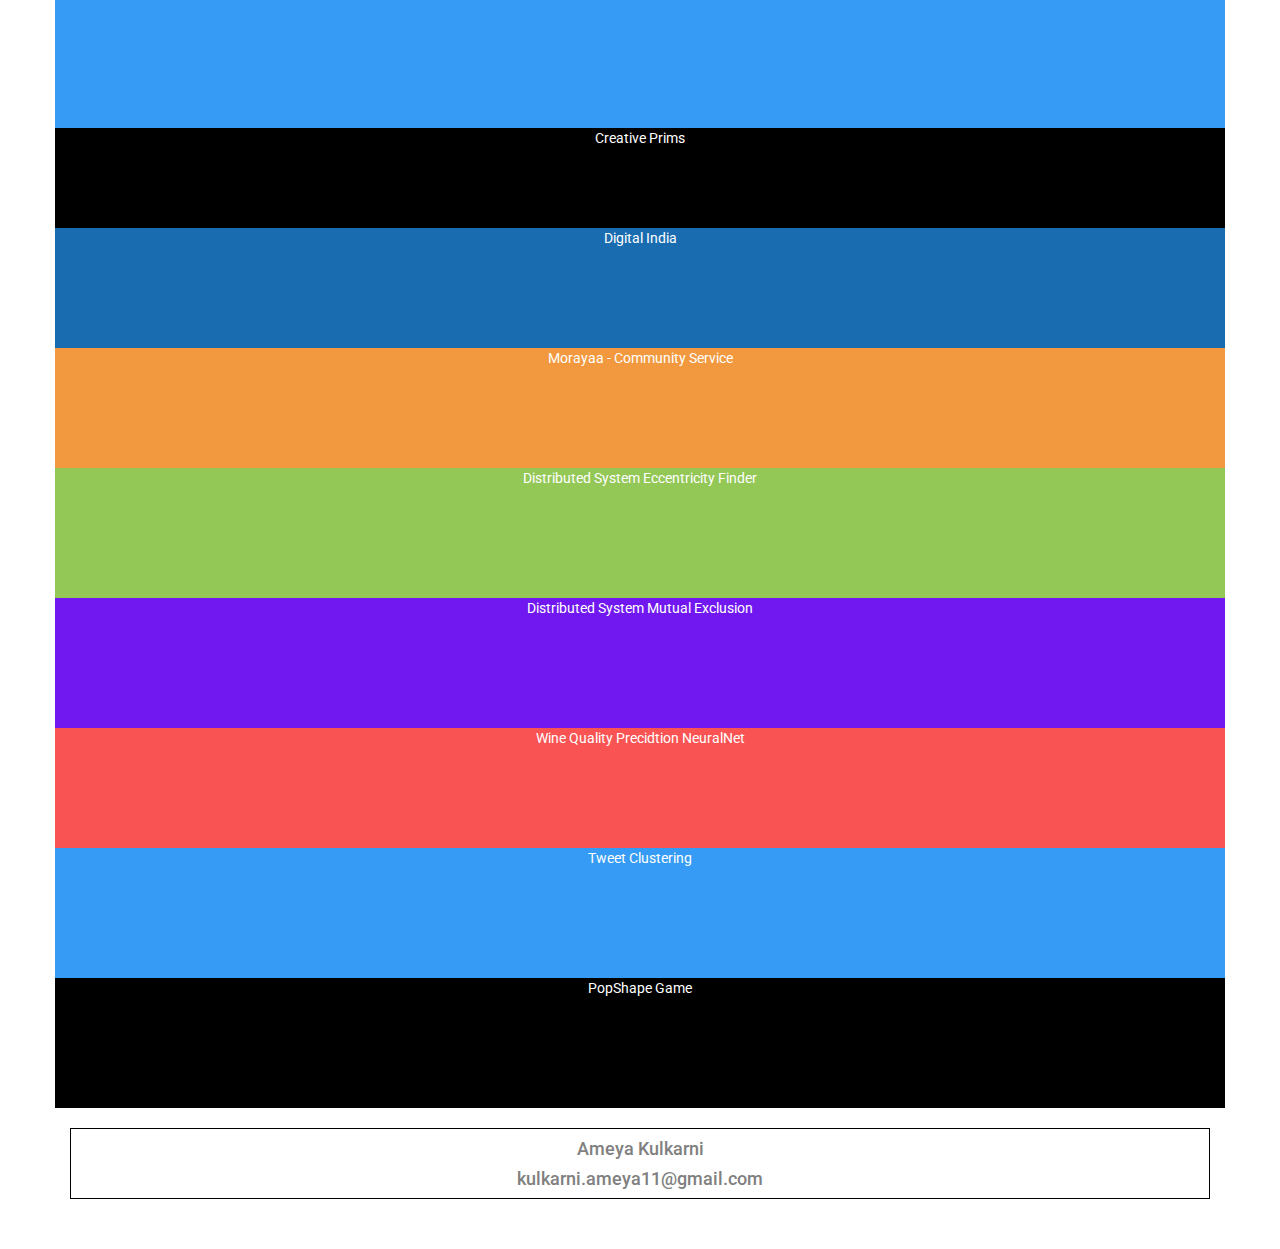
==== commit 33c2efd9: "Added data for internship and workex" ====
--- a/index.html
+++ b/index.html
@@ -36,11 +36,11 @@
                     height="20" viewBox="0 0 20 20" xmlns="http://www.w3.org/2000/svg" data-svg="close-large">
                     <line fill="none" stroke="#000" stroke-width="1.4" x1="1" y1="1" x2="19" y2="19"></line>
                     <line fill="none" stroke="#000" stroke-width="1.4" x1="19" y1="1" x2="1" y2="19"></line>
-                </svg></button>
+                </svg>
+            </button>
             <div class="uk-grid-collapse uk-child-width-1-2@s uk-flex-middle uk-grid uk-grid-stack" uk-grid="">
                 <div class="uk-background-cover modal-color" uk-height-viewport="">
-                    <div class="uk-padding-large modal-content">
-
+                    <div class=" uk-padding-large modal-content uk-overlay">
                     </div>
                 </div>
                 <div class="uk-padding-large">
@@ -48,8 +48,9 @@
                         <img uk-img="" alt="image-logo" width="100px" class="modal-logo" src="#" uk-scrollspy="cls: uk-animation-slide-bottom-small; repeat: true; delay: 100"
                             style="visibility: hidden;">
                     </span>
-                    <h1 class="modal-head" uk-scrollspy="cls: uk-animation-slide-bottom-small; repeat: true; delay: 200"
-                        style="visibility: hidden;"></h1>
+                    <h3 class="modal-head" uk-scrollspy="cls: uk-animation-slide-bottom-small; repeat: true; delay: 200"
+                        style="visibility: hidden;">
+                    </h3>
                     <h5 uk-scrollspy="cls: uk-animation-slide-bottom-small; repeat: true; delay: 300" style="visibility: hidden;">
                         <span class="uk-icon uk-icon-image" style="background-image: url(img/date.jpg);"></span>
                         <span class="modal-duration"></span>
@@ -61,7 +62,8 @@
                                 <path fill="none" stroke="#000" stroke-width="1.1" d="M10.625,12.375 L7.525,15.475 C6.825,16.175 5.925,16.175 5.225,15.475 L4.525,14.775 C3.825,14.074 3.825,13.175 4.525,12.475 L7.625,9.375"></path>
                                 <path fill="none" stroke="#000" stroke-width="1.1" d="M9.325,7.375 L12.425,4.275 C13.125,3.575 14.025,3.575 14.724,4.275 L15.425,4.975 C16.125,5.675 16.125,6.575 15.425,7.275 L12.325,10.375"></path>
                                 <path fill="none" stroke="#000" stroke-width="1.1" d="M7.925,11.875 L11.925,7.975"></path>
-                            </svg></span>
+                            </svg>
+                        </span>
                         <a href="#" class="modal-link"></a>
                     </h5>
                 </div>
@@ -127,12 +129,12 @@
                 <div class="uk-child-width-1-2@s uk-child-width-1-3@m" uk-grid="masonry: true">
                     <div>
                         <div class="uk-card darkblue uk-card-hover uk-card-default uk-flex uk-flex-center uk-flex-middle item"
-                            style="height: 130px">BluAge Internship
+                            style="height: 130px" data-id="0" data-color="blue">BluAge Internship
                         </div>
                     </div>
                     <div>
                         <div class="uk-card red uk-card-hover uk-card-default uk-flex uk-flex-center uk-flex-middle item"
-                            style="height: 130px" data-id="0" data-color="blue">eQTechnologic SDE
+                            style="height: 130px" data-id="1" data-color="red">eQTechnologic SDE
                         </div>
                     </div>
                     <div>
--- a/css/main.css
+++ b/css/main.css
@@ -1,10 +1,12 @@
 .modal-content{
     font-size: 20px;
     padding-top: 15vh;
-    color: #000000
+    color: white;
+    background-color: rgba(255, 255, 255, 0.0);
 }
-.modal-content h1{
-    color: black;
+.modal-content h2{
+    color: white;
+    padding-left: 100px;
 }
 .content-li{
     padding: 10px;
@@ -33,8 +35,8 @@
 }
 
 .blue {
-  background: #2b97f3;
-  background-color: #2b97f3;
+  background: #2b96f3f3;
+  background-color: #2b96f3f3;
   color: white;
 }
 .blue:hover {
@@ -42,7 +44,7 @@
 }
 
 .orange {
-  background: #f09133;
+  background: #f18e2be8;
   color: white;
 }
 
@@ -50,7 +52,7 @@
   background: #f09133 !important;
 }
 .darkblue {
-  background: #0961aa;
+  background: #0962aaee;
   color: white;
 }
 .darkblue:hover {
@@ -58,7 +60,7 @@
 }
 
 .red {
-  background: rgb(243, 60, 60);
+  background: rgba(248, 56, 56, 0.863);
   color: white;
 }
 
@@ -67,7 +69,7 @@
 }
 
 .green {
-  background: #8bc34a;
+  background: #8bc34aee;
   color: white;
 }
 .green:hover {
@@ -84,7 +86,7 @@
 }
 
 .purple {
-  background: #6200ee;
+  background: #6300eee8;
   color: white;
 }
 
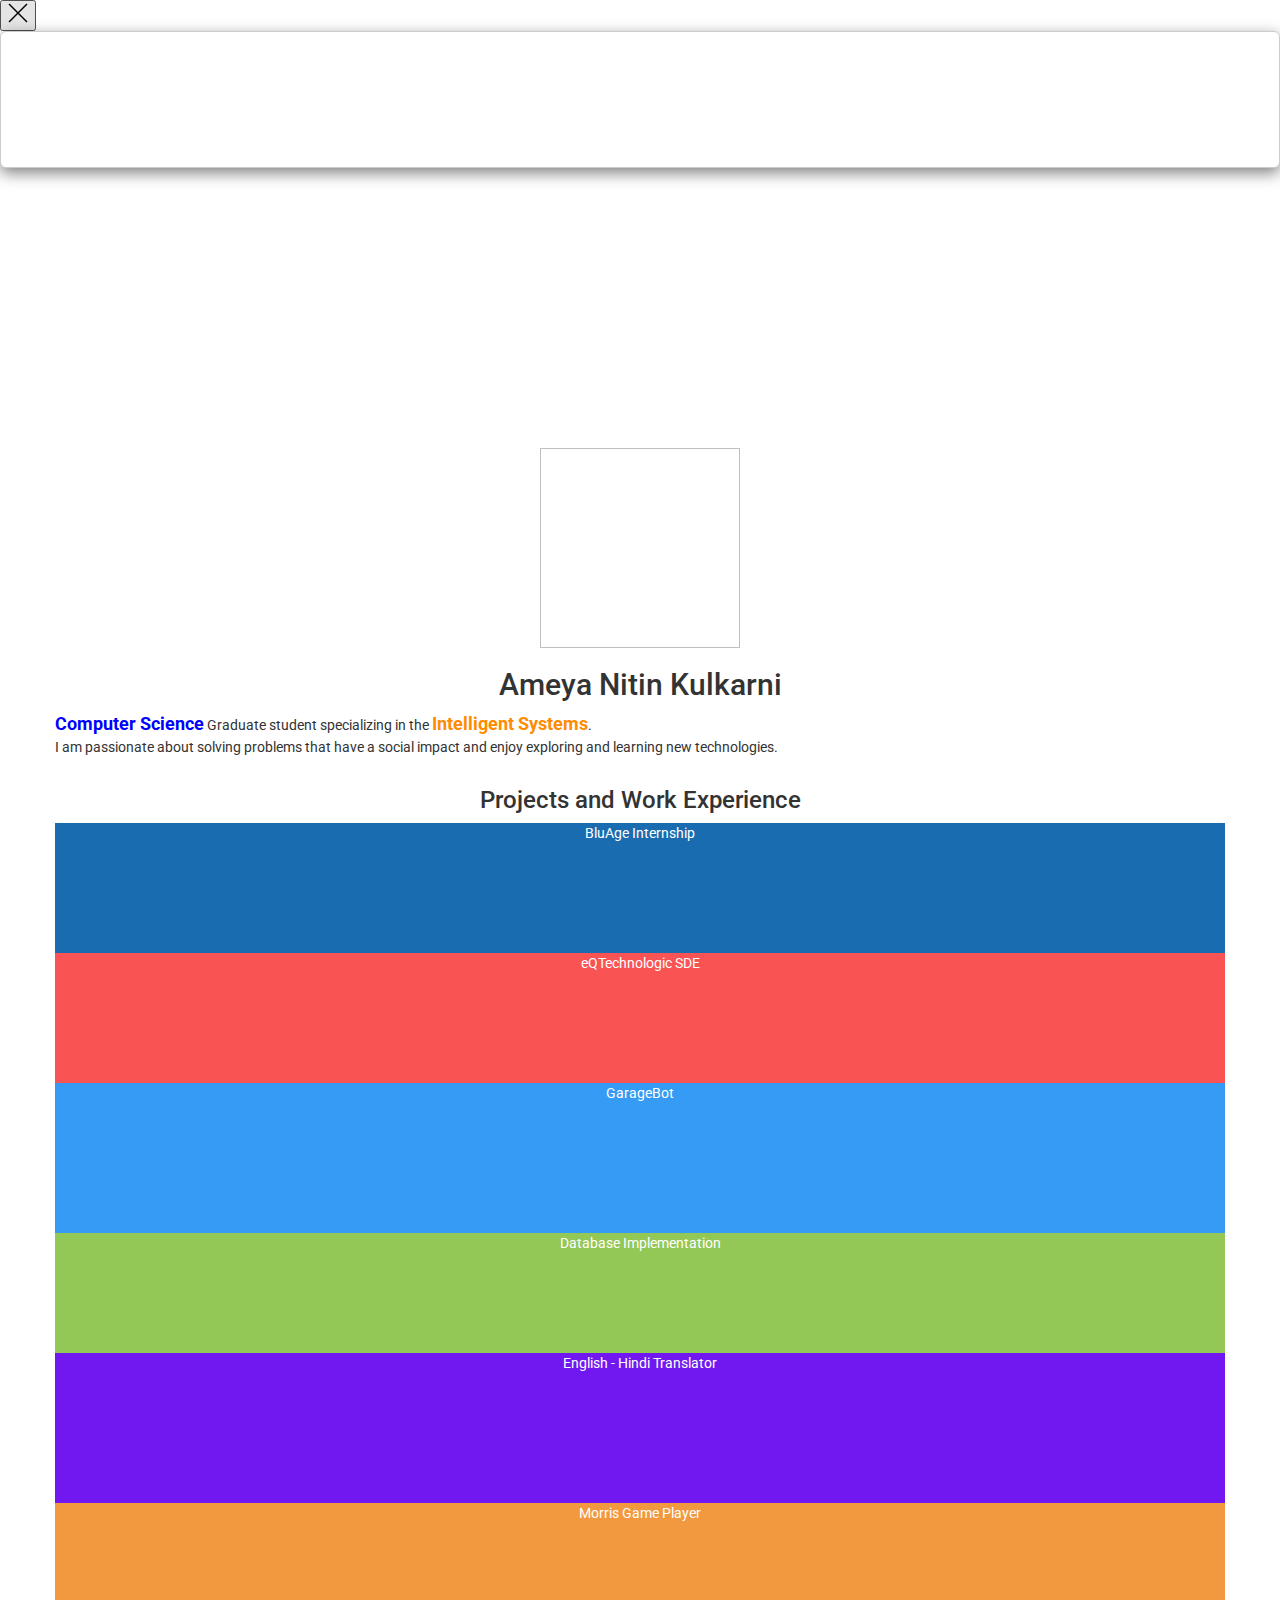
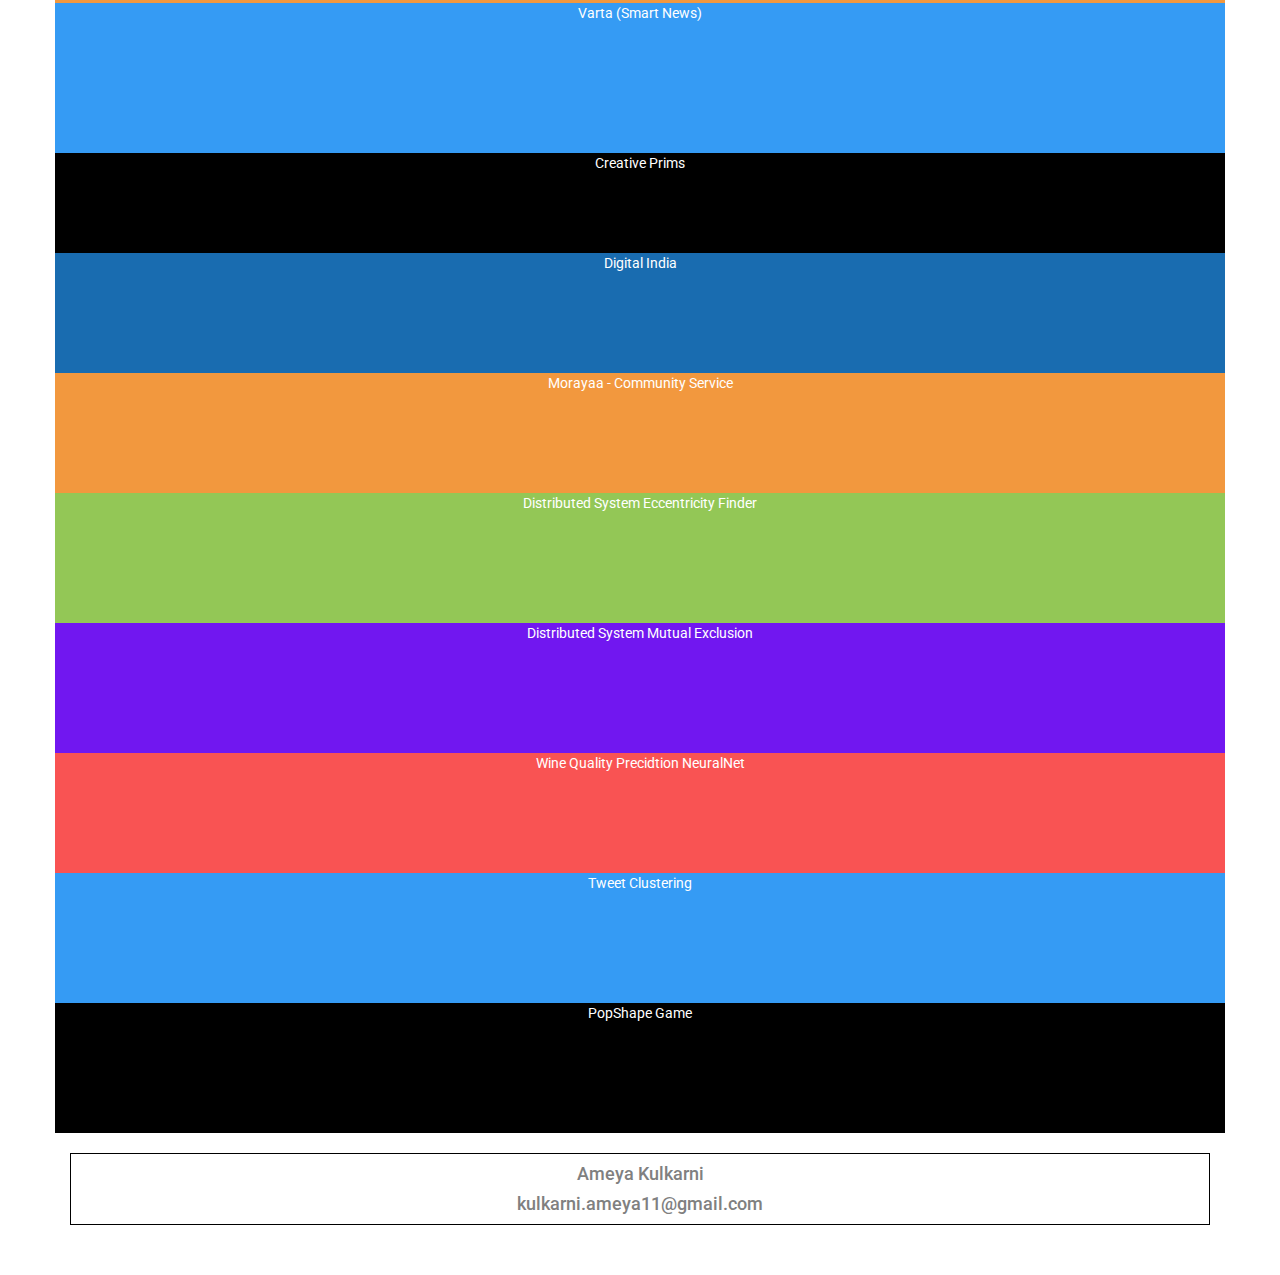
==== commit 0d435c1a: "Added descriptions for few projects" ====
--- a/index.html
+++ b/index.html
@@ -53,6 +53,7 @@
                     </h3>
                     <h5 uk-scrollspy="cls: uk-animation-slide-bottom-small; repeat: true; delay: 300" style="visibility: hidden;">
                         <span class="uk-icon uk-icon-image" style="background-image: url(img/date.jpg);"></span>
+                        <span class="modal-subtitle"></span><br>
                         <span class="modal-duration"></span>
                     </h5>
                     <h5 class="modal-link-parent" uk-scrollspy="cls: uk-animation-slide-bottom-small; repeat: true; delay: 350"
@@ -138,58 +139,58 @@
                         </div>
                     </div>
                     <div>
-                        <div class="uk-card blue uk-card-hover uk-card-default uk-flex uk-flex-center uk-flex-middle"
-                            style="height: 150px">GarageBot</div>
-                    </div>
-                    <div>
-                        <div class="uk-card green uk-card-hover uk-card-default uk-flex uk-flex-center uk-flex-middle"
-                            style="height: 120px">Database Implementation</div>
-                    </div>
-                    <div>
-                        <div class="uk-card purple uk-card-hover uk-card-default uk-flex uk-flex-center uk-flex-middle"
-                            style="height: 150px">English - Hindi Translator</div>
-                    </div>
-                    <div>
-                        <div class="uk-card orange uk-card-hover uk-card-default uk-flex uk-flex-center uk-flex-middle"
-                            style="height: 100px">Morris Game Player
-                        </div>
-                    </div>
-                    <div>
-                        <div class="uk-card blue uk-card-hover uk-card-default uk-flex uk-flex-center uk-flex-middle"
-                            style="height: 150px">Varta (Smart News)</div>
-                    </div>
-                    <div>
-                        <div class="uk-card blackglass uk-card-hover uk-card-default uk-flex uk-flex-center uk-flex-middle"
-                            style="height: 100px">Creative Prims
-                        </div>
-                    </div>
-                    <div>
-                        <div class="uk-card darkblue uk-card-hover uk-card-default uk-flex uk-flex-center uk-flex-middle"
-                            style="height: 120px">Digital India</div>
-                    </div>
-                    <div>
-                        <div class="uk-card orange uk-card-hover item uk-card-default uk-flex uk-flex-center uk-flex-middle"
-                            style="height: 120px">Morayaa - Community Service</div>
-                    </div>
-                    <div>
-                        <div class="uk-card green uk-card-hover uk-card-default uk-flex uk-flex-center uk-flex-middle"
-                            style="height: 130px">Distributed System Eccentricity Finder</div>
-                    </div>
-                    <div>
-                        <div class="uk-card purple uk-card-hover uk-card-default uk-flex uk-flex-center uk-flex-middle"
-                            style="height: 130px">Distributed System Mutual Exclusion</div>
-                    </div>
-                    <div>
-                        <div class="uk-card red uk-card-hover uk-card-default uk-flex uk-flex-center uk-flex-middle"
-                            style="height: 120px">Wine Quality Precidtion NeuralNet</div>
-                    </div>
-                    <div>
-                        <div class="uk-card blue uk-card-hover uk-card-default uk-flex uk-flex-center uk-flex-middle"
-                            style="height: 130px">Tweet Clustering</div>
-                    </div>
-                    <div>
-                        <div class="uk-card blackglass uk-card-hover uk-card-default uk-flex uk-flex-center uk-flex-middle"
-                            style="height: 130px">PopShape Game
+                        <div class="uk-card blue uk-card-hover uk-card-default uk-flex uk-flex-center uk-flex-middle item"
+                            style="height: 150px" data-id="2" data-color="blue">GarageBot</div>
+                    </div>
+                    <div>
+                        <div class="uk-card green uk-card-hover uk-card-default uk-flex uk-flex-center uk-flex-middle item"
+                            style="height: 120px" data-id="3" data-color="green">Database Implementation</div>
+                    </div>
+                    <div>
+                        <div class="uk-card purple uk-card-hover uk-card-default uk-flex uk-flex-center uk-flex-middle item"
+                            style="height: 150px" data-id="4" data-color="purple">English - Hindi Translator</div>
+                    </div>
+                    <div>
+                        <div class="uk-card orange uk-card-hover uk-card-default uk-flex uk-flex-center uk-flex-middle item"
+                            style="height: 100px" data-id="5" data-color="orange">Morris Game Player
+                        </div>
+                    </div>
+                    <div>
+                        <div class="uk-card blue uk-card-hover uk-card-default uk-flex uk-flex-center uk-flex-middle item"
+                            style="height: 150px" data-id="6" data-color="blue">Varta (Smart News)</div>
+                    </div>
+                    <div>
+                        <div class="uk-card blackglass uk-card-hover uk-card-default uk-flex uk-flex-center uk-flex-middle item"
+                            style="height: 100px" data-id="7" data-color="blackglass">Creative Prims
+                        </div>
+                    </div>
+                    <div>
+                        <div class="uk-card darkblue uk-card-hover uk-card-default uk-flex uk-flex-center uk-flex-middle item"
+                            style="height: 120px" data-id="8" data-color="darkblue">Digital India</div>
+                    </div>
+                    <div>
+                        <div class="uk-card orange uk-card-hover item uk-card-default uk-flex uk-flex-center uk-flex-middle item"
+                            style="height: 120px" data-id="9" data-color="orange">Morayaa - Community Service</div>
+                    </div>
+                    <div>
+                        <div class="uk-card green uk-card-hover uk-card-default uk-flex uk-flex-center uk-flex-middle item"
+                            style="height: 130px" data-id="10" data-color="green">Distributed System Eccentricity Finder</div>
+                    </div>
+                    <div>
+                        <div class="uk-card purple uk-card-hover uk-card-default uk-flex uk-flex-center uk-flex-middle item"
+                            style="height: 130px" data-id="11" data-color="purple">Distributed System Mutual Exclusion</div>
+                    </div>
+                    <div>
+                        <div class="uk-card red uk-card-hover uk-card-default uk-flex uk-flex-center uk-flex-middle item"
+                            style="height: 120px" data-id="12" data-color="red">Wine Quality Precidtion NeuralNet</div>
+                    </div>
+                    <div>
+                        <div class="uk-card blue uk-card-hover uk-card-default uk-flex uk-flex-center uk-flex-middle item"
+                            style="height: 130px" data-id="13" data-color="blue">Tweet Clustering</div>
+                    </div>
+                    <div>
+                        <div class="uk-card blackglass uk-card-hover uk-card-default uk-flex uk-flex-center uk-flex-middle item"
+                            style="height: 130px" data-id="14" data-color="blackglass">PopShape Game
                         </div>
                     </div>
 
